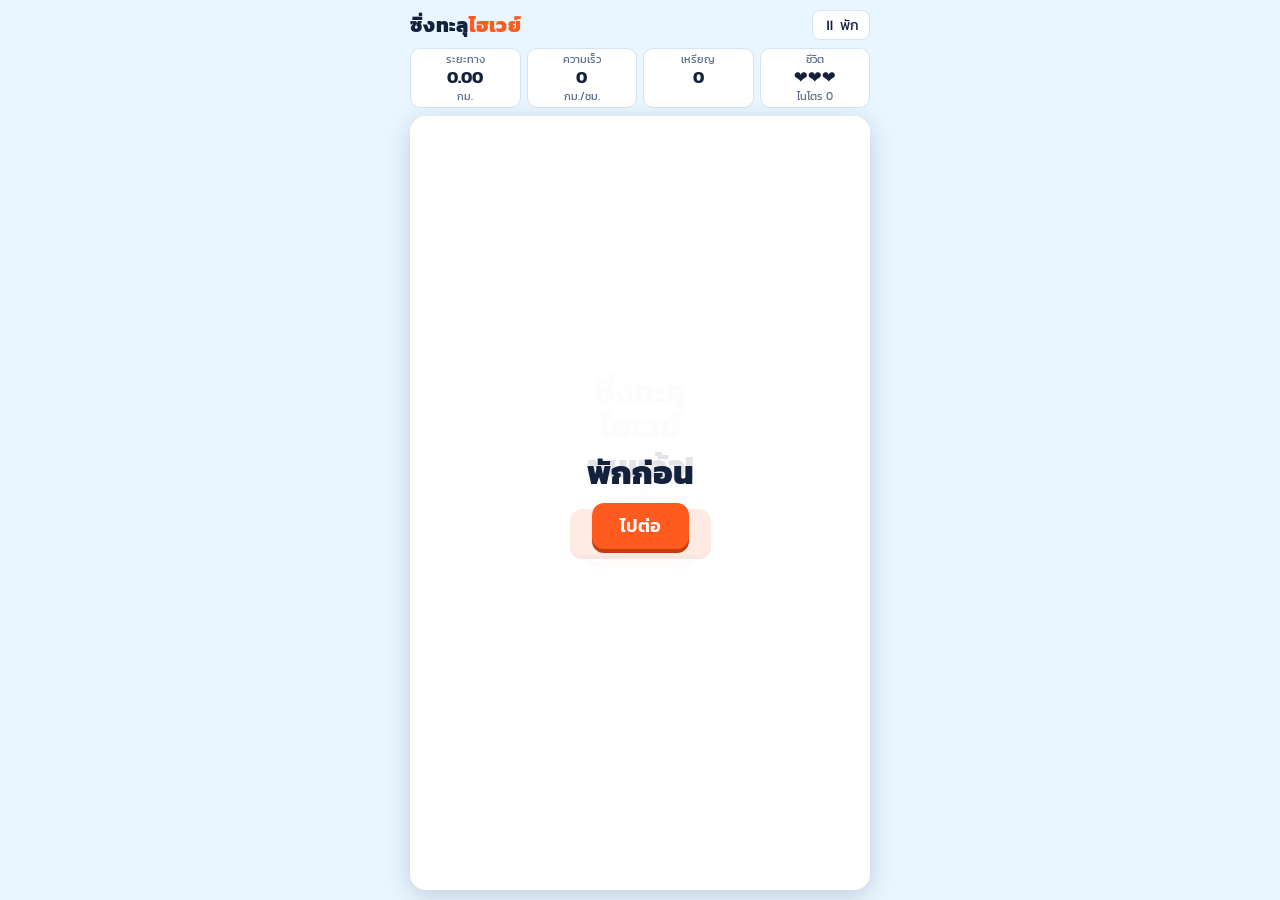
==== racing.html @ a8baa56e "Add racing game" ====
<!doctype html>
<html lang="th">
<head>
<meta charset="utf-8">
<meta name="viewport" content="width=device-width, initial-scale=1, maximum-scale=1, user-scalable=no, viewport-fit=cover">
<title>ซิ่งทะลุไฮเวย์</title>
<link rel="preconnect" href="https://fonts.googleapis.com">
<link rel="stylesheet" href="https://fonts.googleapis.com/css2?family=Kanit:wght@400;600;800&display=swap">
<style>
:root{
  --sky:#e9f6ff; --ink:#14213d; --muted:#5a6b85; --accent:#ff5a1f; --gold:#ffc300; --panel:#ffffff; --line:#d6e4f0;
  --font:"Kanit","Leelawadee UI",Tahoma,system-ui,sans-serif;
}
*{box-sizing:border-box}
html,body{margin:0;height:100%;background:var(--sky);color:var(--ink);font-family:var(--font);overscroll-behavior:none}
body{display:flex;flex-direction:column;align-items:center;
  padding:max(10px,env(safe-area-inset-top,0px)) max(12px,env(safe-area-inset-right,0px)) max(10px,env(safe-area-inset-bottom,0px)) max(12px,env(safe-area-inset-left,0px));gap:8px}
header{width:100%;max-width:460px;display:flex;align-items:center;justify-content:space-between;gap:8px}
h1{margin:0;font-size:1.25rem;font-weight:800;letter-spacing:.3px}
h1 span{color:var(--accent)}
.hud{width:100%;max-width:460px;display:grid;grid-template-columns:repeat(4,1fr);gap:6px}
.hud div{background:var(--panel);border:1px solid var(--line);border-radius:10px;padding:4px 8px;text-align:center;font-variant-numeric:tabular-nums}
.hud small{display:block;font-size:.7rem;color:var(--muted);line-height:1.1}
.hud b{font-size:1.05rem}
.stage{position:relative;width:100%;max-width:460px;flex:1;min-height:0;border-radius:16px;overflow:hidden;box-shadow:0 6px 24px rgba(20,33,61,.18);touch-action:none}
canvas{display:block;width:100%;height:100%}
.overlay{position:absolute;inset:0;display:flex;flex-direction:column;align-items:center;justify-content:center;gap:12px;text-align:center;padding:20px;background:rgba(255,255,255,.88)}
.overlay h2{margin:0;font-size:2rem;font-weight:800;line-height:1.1}
.overlay p{margin:0;color:var(--muted);max-width:300px}
.btn{font:inherit;font-weight:600;font-size:1.1rem;border:0;border-radius:12px;padding:10px 28px;background:var(--accent);color:#fff;cursor:pointer;box-shadow:0 4px 0 #c43d0c}
.btn:active{transform:translateY(3px);box-shadow:0 1px 0 #c43d0c}
.btn:focus-visible{outline:3px solid var(--ink);outline-offset:3px}
.small-btn{font:inherit;font-size:.85rem;border:1px solid var(--line);background:var(--panel);color:var(--ink);border-radius:8px;padding:4px 10px;cursor:pointer}
.keys{font-size:.85rem;color:var(--muted);line-height:1.6}
kbd{background:#fff;border:1px solid var(--line);border-bottom-width:2px;border-radius:5px;padding:0 6px;font-family:inherit}
.pads{width:100%;max-width:460px;display:grid;grid-template-columns:1fr 1fr 1fr;gap:8px}
.pad{font:inherit;font-size:1.4rem;font-weight:800;height:58px;border-radius:14px;border:1px solid var(--line);background:var(--panel);color:var(--ink);touch-action:none;user-select:none;-webkit-user-select:none}
.pad.nitro{background:#fff4cc;border-color:#f3cf5a}
.pad.on{background:var(--ink);color:#fff}
@media (hover:hover) and (pointer:fine){.pads{display:none}}
</style>
</head>
<body>
<header>
  <h1>ซิ่งทะลุ<span>ไฮเวย์</span></h1>
  <button class="small-btn" id="pauseBtn" aria-label="หยุดชั่วคราว">⏸ พัก</button>
</header>

<div class="hud" aria-live="polite">
  <div><small>ระยะทาง</small><b id="hDist">0.00</b><small>กม.</small></div>
  <div><small>ความเร็ว</small><b id="hSpeed">0</b><small>กม./ชม.</small></div>
  <div><small>เหรียญ</small><b id="hCoins">0</b><small>&nbsp;</small></div>
  <div><small>ชีวิต</small><b id="hLives">❤❤❤</b><small id="hNitro">ไนโตร 0</small></div>
</div>

<div class="stage" id="stage">
  <canvas id="c"></canvas>
  <div class="overlay" id="menu">
    <h2>ซิ่งทะลุ<br>ไฮเวย์</h2>
    <p>หลบรถบนถนน เก็บเหรียญ เก็บถังไนโตรไว้เร่งแรง วิ่งให้ไกลที่สุด</p>
    <button class="btn" id="startBtn">เริ่มแข่ง</button>
    <div class="keys">
      คอม: <kbd>←</kbd><kbd>→</kbd> เลี้ยว · <kbd>↑</kbd> เร่ง · <kbd>↓</kbd> เบรก · <kbd>Space</kbd> ไนโตร · <kbd>P</kbd> พัก<br>
      มือถือ: ใช้ปุ่มด้านล่างจอ
    </div>
    <p id="bestTxt"></p>
  </div>
  <div class="overlay" id="over" hidden>
    <h2 id="overTitle">ชนแล้ว!</h2>
    <p id="overTxt"></p>
    <button class="btn" id="againBtn">แข่งอีกรอบ</button>
  </div>
  <div class="overlay" id="paused" hidden>
    <h2>พักก่อน</h2>
    <button class="btn" id="resumeBtn">ไปต่อ</button>
  </div>
</div>

<div class="pads">
  <button class="pad" data-k="left" aria-label="เลี้ยวซ้าย">◀</button>
  <button class="pad nitro" data-k="nitro" aria-label="ไนโตร">🔥</button>
  <button class="pad" data-k="right" aria-label="เลี้ยวขวา">▶</button>
</div>

<script>
(() => {
  const cv = document.getElementById('c'), ctx = cv.getContext('2d');
  const stage = document.getElementById('stage');
  const $ = id => document.getElementById(id);
  let W = 360, H = 640, DPR = 1;

  // ---------- world ----------
  const LANES = 4;
  let road = {}; // x, w, laneW
  function layout() {
    const r = stage.getBoundingClientRect();
    DPR = Math.min(2, window.devicePixelRatio || 1);
    W = Math.max(240, r.width); H = Math.max(320, r.height);
    cv.width = W * DPR; cv.height = H * DPR;
    ctx.setTransform(DPR, 0, 0, DPR, 0, 0);
    const rw = Math.min(W * 0.78, 380);
    road = { x: (W - rw) / 2, w: rw, laneW: rw / LANES };
    car.w = road.laneW * 0.56; car.h = car.w * 1.8;
    car.y = H - car.h - 24;
    if (!car.x) car.x = W / 2;
  }

  const car = { x: 0, y: 0, w: 40, h: 72, vx: 0, tilt: 0 };
  let traffic = [], items = [], sparks = [], trees = [];
  let state = 'menu', speed = 0, dist = 0, coins = 0, lives = 3, nitro = 0, boostT = 0, invT = 0, spawnT = 0, itemT = 0, scroll = 0, shake = 0, t = 0;
  const keys = { left: false, right: false, up: false, down: false, nitro: false };
  let best = 0; try { best = Number(localStorage.getItem('race-best') || 0); } catch (e) {}

  const COLORS = ['#3a86ff', '#8338ec', '#06d6a0', '#ef476f', '#ffd166', '#118ab2', '#f15bb5', '#2ec4b6'];
  const rand = (a, b) => a + Math.random() * (b - a);
  const laneX = i => road.x + road.laneW * (i + 0.5);

  function reset() {
    traffic = []; items = []; sparks = [];
    speed = 260; dist = 0; coins = 0; lives = 3; nitro = 1; boostT = 0; invT = 1.2; spawnT = 0.6; itemT = 2; shake = 0;
    car.x = W / 2; car.vx = 0;
    trees = [];
    for (let y = -40; y < H + 80; y += 70) addTree(y);
  }
  function addTree(y) {
    const side = Math.random() < 0.5 ? 0 : 1;
    const margin = road.x;
    if (margin < 18) return;
    const x = side ? rand(road.x + road.w + 10, W - 8) : rand(8, road.x - 10);
    trees.push({ x, y, r: rand(9, 16), k: Math.random() < 0.25 ? 'rock' : 'tree' });
  }

  // ---------- spawning ----------
  function difficulty() { return Math.min(1, dist / 6); } // ramps over the first 6 km
  function spawnCar() {
    const lane = Math.floor(Math.random() * LANES);
    const w = road.laneW * rand(0.5, 0.6), truck = Math.random() < 0.18;
    const h = truck ? w * 2.6 : w * 1.8;
    const y = -h - 10;
    if (traffic.some(o => o.lane === lane && o.y < h + 40)) return;
    // never block every lane at once near the top
    const busy = new Set(traffic.filter(o => o.y < 120).map(o => o.lane)); busy.add(lane);
    if (busy.size >= LANES) return;
    traffic.push({ lane, x: laneX(lane), y, w, h, truck, v: rand(90, 170) * (truck ? 0.8 : 1), color: COLORS[(Math.random() * COLORS.length) | 0], hit: false });
  }
  function spawnItem() {
    const lane = Math.floor(Math.random() * LANES);
    if (traffic.some(o => o.lane === lane && o.y < 80)) return;
    const kind = Math.random() < 0.18 ? 'nitro' : 'coin';
    if (kind === 'coin') for (let i = 0; i < 4; i++) items.push({ kind, x: laneX(lane), y: -30 - i * 46, r: 10 });
    else items.push({ kind, x: laneX(lane), y: -30, r: 14 });
  }

  // ---------- update ----------
  function update(dt) {
    t += dt;
    const d = difficulty();
    const base = 260 + d * 220;
    let target = base + (keys.up ? 120 : 0) - (keys.down ? 160 : 0);
    if (keys.nitro && nitro > 0 && boostT <= 0) { nitro--; boostT = 2.6; keys.nitro = false; burst(car.x, car.y + car.h, '#ffb703', 14); }
    keys.nitro = false;
    if (boostT > 0) { boostT -= dt; target += 280; }
    speed += (target - speed) * Math.min(1, dt * 2.2);

    // steering: smooth, with a little drift
    const steer = (keys.right ? 1 : 0) - (keys.left ? 1 : 0);
    car.vx += steer * 2200 * dt; car.vx *= Math.pow(0.0009, dt);
    car.x += car.vx * dt;
    const minX = road.x + car.w / 2 + 2, maxX = road.x + road.w - car.w / 2 - 2;
    if (car.x < minX) { car.x = minX; car.vx = 0; }
    if (car.x > maxX) { car.x = maxX; car.vx = 0; }
    car.tilt = car.vx / 1600;

    const dy = speed * dt;
    scroll = (scroll + dy) % 80;
    dist += speed * dt / 3600 * 0.9; // 'km' tuned for feel
    invT = Math.max(0, invT - dt); shake = Math.max(0, shake - dt * 30);

    // scenery
    trees.forEach(tr => tr.y += dy);
    trees = trees.filter(tr => tr.y < H + 40);
    if (!trees.length || trees[trees.length - 1].y > 30) addTree(-30);

    // traffic
    spawnT -= dt;
    if (spawnT <= 0) { spawnCar(); spawnT = rand(0.45, 1.0) * (1.25 - d * 0.6) * (300 / Math.max(200, speed)); }
    traffic.forEach(o => { o.y += (speed - o.v) * dt; });
    traffic = traffic.filter(o => o.y < H + 200 && o.y > -900);

    // items
    itemT -= dt;
    if (itemT <= 0) { spawnItem(); itemT = rand(1.4, 2.8); }
    items.forEach(it => it.y += dy);
    items = items.filter(it => !it.taken && it.y < H + 40);

    // collisions
    const cx = car.x - car.w / 2 + 3, cy = car.y + 4, cw = car.w - 6, ch = car.h - 8;
    for (const o of traffic) {
      if (o.hit) continue;
      const ox = o.x - o.w / 2, oy = o.y;
      if (cx < ox + o.w && cx + cw > ox && cy < oy + o.h && cy + ch > oy) {
        if (boostT > 0) { o.hit = true; o.y -= 40; burst(o.x, o.y + o.h / 2, o.color, 18); coins += 2; continue; }
        if (invT > 0) continue;
        lives--; invT = 1.8; shake = 10; speed *= 0.45; o.hit = true;
        burst(car.x, car.y, '#ff5a1f', 24);
        if (lives <= 0) return gameOver();
      }
    }
    for (const it of items) {
      if (Math.abs(it.x - car.x) < car.w / 2 + it.r && it.y > car.y - it.r && it.y < car.y + car.h + it.r) {
        it.taken = true;
        if (it.kind === 'coin') { coins++; burst(it.x, it.y, '#ffc300', 6); }
        else { nitro = Math.min(3, nitro + 1); burst(it.x, it.y, '#3a86ff', 10); }
      }
    }
    sparks.forEach(s => { s.x += s.vx * dt; s.y += s.vy * dt + dy * 0.6; s.life -= dt; });
    sparks = sparks.filter(s => s.life > 0);

    if (boostT > 0 && Math.random() < 0.8) sparks.push({ x: car.x + rand(-car.w / 4, car.w / 4), y: car.y + car.h, vx: rand(-30, 30), vy: rand(80, 160), life: 0.35, c: Math.random() < 0.5 ? '#ffb703' : '#fb5607', r: rand(2, 4) });
  }
  function burst(x, y, c, n) { for (let i = 0; i < n; i++) sparks.push({ x, y, vx: rand(-160, 160), vy: rand(-160, 120), life: rand(0.3, 0.7), c, r: rand(2, 4) }); }

  // ---------- draw ----------
  function rr(x, y, w, h, r) { ctx.beginPath(); ctx.moveTo(x + r, y); ctx.arcTo(x + w, y, x + w, y + h, r); ctx.arcTo(x + w, y + h, x, y + h, r); ctx.arcTo(x, y + h, x, y, r); ctx.arcTo(x, y, x + w, y, r); ctx.closePath(); }
  function drawCar(x, y, w, h, color, opts = {}) {
    ctx.save();
    ctx.translate(x, y + h / 2);
    if (opts.tilt) ctx.rotate(opts.tilt);
    ctx.translate(0, -h / 2);
    // shadow
    ctx.fillStyle = 'rgba(0,0,0,.18)'; rr(-w / 2 + 3, 5, w, h, w * 0.25); ctx.fill();
    // wheels
    ctx.fillStyle = '#1b1b1b';
    const ww = w * 0.16, wh = h * 0.18;
    [[-w / 2 - ww * 0.3, h * 0.14], [w / 2 - ww * 0.7, h * 0.14], [-w / 2 - ww * 0.3, h * 0.68], [w / 2 - ww * 0.7, h * 0.68]].forEach(([wx, wy]) => { rr(wx, wy, ww, wh, 3); ctx.fill(); });
    // body
    ctx.fillStyle = color; rr(-w / 2, 0, w, h, w * 0.28); ctx.fill();
    // stripe
    if (opts.stripe) { ctx.fillStyle = 'rgba(255,255,255,.9)'; ctx.fillRect(-w * 0.08, 2, w * 0.16, h - 4); }
    // glass
    ctx.fillStyle = 'rgba(20,33,61,.75)';
    if (opts.truck) { rr(-w * 0.38, h * 0.04, w * 0.76, h * 0.16, 4); ctx.fill(); ctx.fillStyle = 'rgba(255,255,255,.35)'; ctx.fillRect(-w * 0.44, h * 0.26, w * 0.88, h * 0.7); }
    else { rr(-w * 0.36, h * 0.22, w * 0.72, h * 0.2, 5); ctx.fill(); rr(-w * 0.32, h * 0.66, w * 0.64, h * 0.13, 4); ctx.fill(); }
    // lights
    ctx.fillStyle = opts.player ? '#fff6b0' : '#ff4d4d';
    const ly = opts.player ? 2 : h - 6;
    rr(-w * 0.42, ly, w * 0.22, 4, 2); ctx.fill(); rr(w * 0.2, ly, w * 0.22, 4, 2); ctx.fill();
    ctx.restore();
  }
  function draw() {
    ctx.save();
    if (shake > 0) ctx.translate(rand(-shake, shake), rand(-shake, shake));
    // grass
    const g = ctx.createLinearGradient(0, 0, 0, H); g.addColorStop(0, '#8fdc6a'); g.addColorStop(1, '#6cc74c');
    ctx.fillStyle = g; ctx.fillRect(-20, -20, W + 40, H + 40);
    // grass stripes
    ctx.fillStyle = 'rgba(255,255,255,.08)';
    for (let y = -80 + scroll; y < H; y += 80) ctx.fillRect(0, y, W, 40);
    // scenery
    for (const tr of trees) {
      if (tr.k === 'rock') { ctx.fillStyle = '#9aa5b1'; ctx.beginPath(); ctx.ellipse(tr.x, tr.y, tr.r * 0.9, tr.r * 0.6, 0, 0, 7); ctx.fill(); }
      else {
        ctx.fillStyle = 'rgba(0,0,0,.15)'; ctx.beginPath(); ctx.arc(tr.x + 4, tr.y + 4, tr.r, 0, 7); ctx.fill();
        ctx.fillStyle = '#2d9a4b'; ctx.beginPath(); ctx.arc(tr.x, tr.y, tr.r, 0, 7); ctx.fill();
        ctx.fillStyle = '#4cc36a'; ctx.beginPath(); ctx.arc(tr.x - tr.r * 0.3, tr.y - tr.r * 0.3, tr.r * 0.55, 0, 7); ctx.fill();
      }
    }
    // road + curbs
    ctx.fillStyle = '#4a5260'; ctx.fillRect(road.x, -20, road.w, H + 40);
    for (let y = -40 + (scroll % 40); y < H; y += 40) {
      ctx.fillStyle = ((y - scroll) / 40 | 0) % 2 ? '#ffffff' : '#ff3b30';
      ctx.fillRect(road.x - 8, y, 8, 20); ctx.fillRect(road.x + road.w, y, 8, 20);
      ctx.fillStyle = ((y - scroll) / 40 | 0) % 2 ? '#ff3b30' : '#ffffff';
      ctx.fillRect(road.x - 8, y + 20, 8, 20); ctx.fillRect(road.x + road.w, y + 20, 8, 20);
    }
    // lane marks
    ctx.fillStyle = 'rgba(255,255,255,.85)';
    for (let i = 1; i < LANES; i++) {
      const x = road.x + road.laneW * i - 2;
      for (let y = -80 + scroll; y < H; y += 80) ctx.fillRect(x, y, 4, 40);
    }
    // items
    for (const it of items) {
      if (it.kind === 'coin') {
        const sq = Math.abs(Math.sin(t * 5 + it.y * 0.02));
        ctx.fillStyle = '#e09f00'; ctx.beginPath(); ctx.ellipse(it.x, it.y, it.r * Math.max(0.25, sq), it.r, 0, 0, 7); ctx.fill();
        ctx.fillStyle = '#ffd60a'; ctx.beginPath(); ctx.ellipse(it.x, it.y, it.r * Math.max(0.2, sq) * 0.75, it.r * 0.75, 0, 0, 7); ctx.fill();
      } else {
        ctx.fillStyle = '#3a86ff'; rr(it.x - 11, it.y - 15, 22, 30, 6); ctx.fill();
        ctx.fillStyle = '#fff'; ctx.font = '700 15px Kanit, sans-serif'; ctx.textAlign = 'center'; ctx.textBaseline = 'middle'; ctx.fillText('N', it.x, it.y + 1);
      }
    }
    // traffic
    for (const o of traffic) { ctx.globalAlpha = o.hit ? 0.45 : 1; drawCar(o.x, o.y, o.w, o.h, o.color, { truck: o.truck }); }
    ctx.globalAlpha = 1;
    // sparks
    for (const s of sparks) { ctx.globalAlpha = Math.max(0, s.life * 2); ctx.fillStyle = s.c; ctx.beginPath(); ctx.arc(s.x, s.y, s.r, 0, 7); ctx.fill(); }
    ctx.globalAlpha = 1;
    // player
    if (state !== 'menu') {
      const blink = invT > 0 && Math.floor(t * 12) % 2 === 0;
      if (!blink) {
        if (boostT > 0) { ctx.fillStyle = 'rgba(255,183,3,.35)'; ctx.beginPath(); ctx.ellipse(car.x, car.y + car.h / 2, car.w, car.h * 0.75, 0, 0, 7); ctx.fill(); }
        drawCar(car.x, car.y, car.w, car.h, '#ff5a1f', { player: true, stripe: true, tilt: car.tilt });
      }
    }
    // speed lines while boosting
    if (boostT > 0) {
      ctx.strokeStyle = 'rgba(255,255,255,.55)'; ctx.lineWidth = 2;
      for (let i = 0; i < 10; i++) { const x = rand(0, W), y = rand(0, H); ctx.beginPath(); ctx.moveTo(x, y); ctx.lineTo(x, y + rand(30, 70)); ctx.stroke(); }
    }
    ctx.restore();
  }

  // ---------- hud ----------
  function hud() {
    $('hDist').textContent = dist.toFixed(2);
    $('hSpeed').textContent = Math.round(speed * 0.45);
    $('hCoins').textContent = coins;
    $('hLives').textContent = '❤'.repeat(Math.max(0, lives)) + '♡'.repeat(Math.max(0, 3 - lives));
    $('hNitro').textContent = 'ไนโตร ' + nitro;
  }
  function score() { return Math.round(dist * 100 + coins * 10); }

  // ---------- states ----------
  function start() {
    reset(); state = 'play';
    $('menu').hidden = true; $('over').hidden = true; $('paused').hidden = true;
  }
  function gameOver() {
    state = 'over';
    const s = score(), isBest = s > best;
    if (isBest) { best = s; try { localStorage.setItem('race-best', String(best)); } catch (e) {} }
    $('overTitle').textContent = isBest ? 'สถิติใหม่!' : 'ชนแล้ว!';
    $('overTxt').textContent = `วิ่งได้ ${dist.toFixed(2)} กม. · เก็บเหรียญ ${coins} · คะแนน ${s.toLocaleString('th-TH')} (สถิติ ${best.toLocaleString('th-TH')})`;
    $('over').hidden = false; $('againBtn').focus();
  }
  function togglePause() {
    if (state === 'play') { state = 'pause'; $('paused').hidden = false; $('resumeBtn').focus(); }
    else if (state === 'pause') { state = 'play'; $('paused').hidden = true; }
  }
  $('startBtn').onclick = start; $('againBtn').onclick = start;
  $('resumeBtn').onclick = togglePause; $('pauseBtn').onclick = togglePause;
  if (best) $('bestTxt').textContent = 'สถิติของคุณ: ' + best.toLocaleString('th-TH') + ' คะแนน';
  document.addEventListener('visibilitychange', () => { if (document.hidden && state === 'play') togglePause(); });

  // ---------- input ----------
  const map = { ArrowLeft: 'left', a: 'left', A: 'left', ArrowRight: 'right', d: 'right', D: 'right', ArrowUp: 'up', w: 'up', W: 'up', ArrowDown: 'down', s: 'down', S: 'down', ' ': 'nitro' };
  addEventListener('keydown', e => {
    if (e.key === 'p' || e.key === 'P' || e.key === 'Escape') { togglePause(); return; }
    if ((e.key === 'Enter' || e.key === ' ') && (state === 'menu' || state === 'over')) { e.preventDefault(); start(); return; }
    const k = map[e.key]; if (k) { e.preventDefault(); keys[k] = true; }
  });
  addEventListener('keyup', e => { const k = map[e.key]; if (k && k !== 'nitro') keys[k] = false; });
  document.querySelectorAll('.pad').forEach(b => {
    const k = b.dataset.k;
    const on = e => { e.preventDefault(); keys[k] = true; b.classList.add('on'); if (state === 'menu' || state === 'over') start(); };
    const off = e => { e.preventDefault(); if (k !== 'nitro') keys[k] = false; b.classList.remove('on'); };
    b.addEventListener('pointerdown', on); b.addEventListener('pointerup', off); b.addEventListener('pointerleave', off); b.addEventListener('pointercancel', off);
  });
  // touch the road: left half / right half steers
  stage.addEventListener('pointerdown', e => { if (state !== 'play' || e.target !== cv) return; const r = cv.getBoundingClientRect(); keys[(e.clientX - r.left) < r.width / 2 ? 'left' : 'right'] = true; });
  const release = () => { keys.left = keys.right = false; };
  stage.addEventListener('pointerup', release); stage.addEventListener('pointercancel', release); stage.addEventListener('pointerleave', release);

  // ---------- loop ----------
  let last = performance.now();
  function frame(now) {
    const dt = Math.min(0.033, (now - last) / 1000); last = now;
    if (state === 'play') update(dt);
    else if (state === 'menu') { scroll = (scroll + 160 * dt) % 80; trees.forEach(tr => tr.y += 160 * dt); trees = trees.filter(tr => tr.y < H + 40); if (!trees.length || trees[trees.length - 1].y > 30) addTree(-30); t += dt; }
    draw(); hud();
    requestAnimationFrame(frame);
  }
  addEventListener('resize', layout);
  layout();
  for (let y = -40; y < H + 80; y += 70) addTree(y);
  requestAnimationFrame(frame);
})();
</script>
</body>
</html>
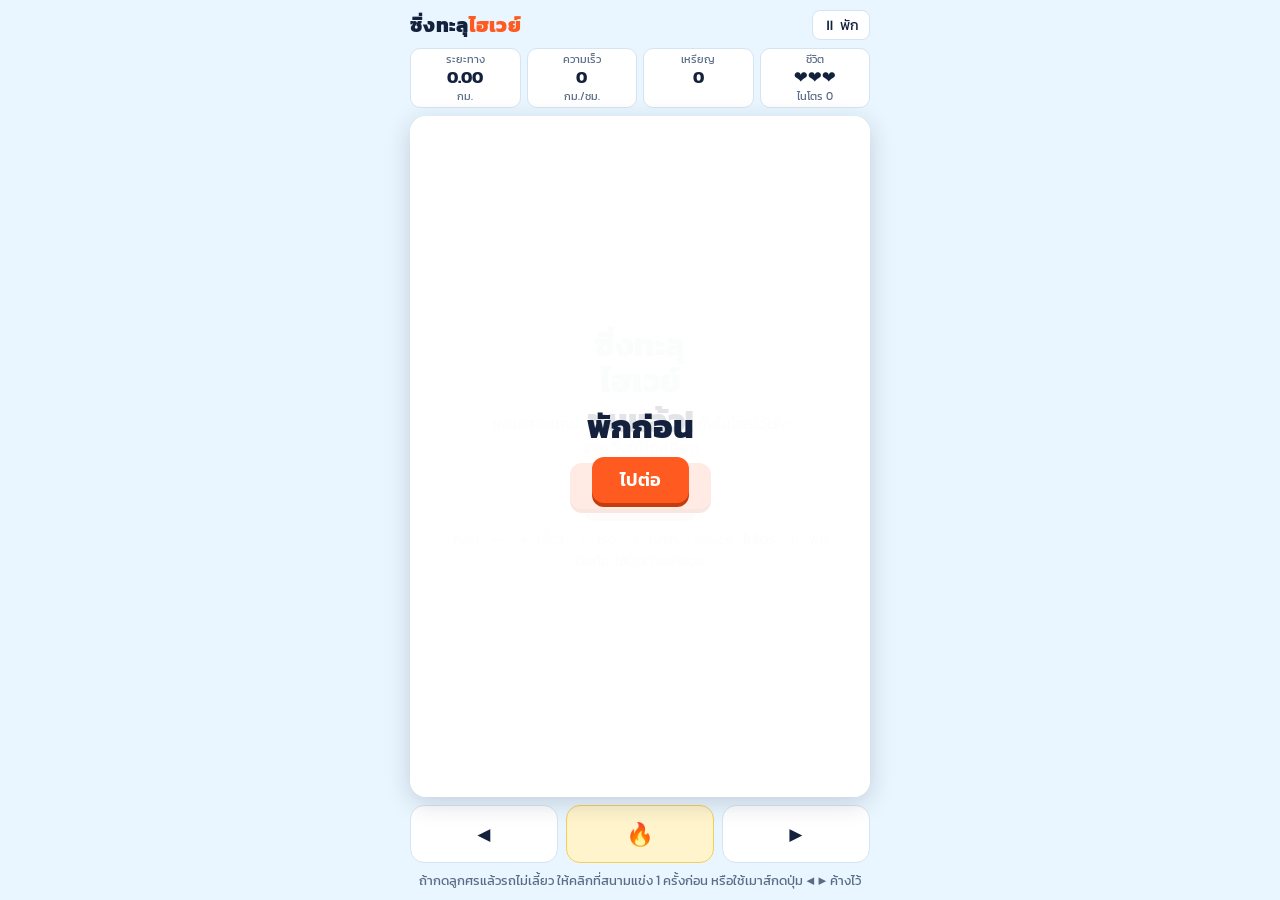
==== commit 1cd2005d: "Racing: fix arrow-key steering" ====
--- a/racing.html
+++ b/racing.html
@@ -37,7 +37,9 @@
 .pad{font:inherit;font-size:1.4rem;font-weight:800;height:58px;border-radius:14px;border:1px solid var(--line);background:var(--panel);color:var(--ink);touch-action:none;user-select:none;-webkit-user-select:none}
 .pad.nitro{background:#fff4cc;border-color:#f3cf5a}
 .pad.on{background:var(--ink);color:#fff}
-@media (hover:hover) and (pointer:fine){.pads{display:none}}
+.stage:focus{outline:none}
+.pad{cursor:pointer}
+.tip{width:100%;max-width:460px;margin:0;text-align:center;font-size:.8rem;color:var(--muted)}
 </style>
 </head>
 <body>
@@ -53,7 +55,7 @@
   <div><small>ชีวิต</small><b id="hLives">❤❤❤</b><small id="hNitro">ไนโตร 0</small></div>
 </div>
 
-<div class="stage" id="stage">
+<div class="stage" id="stage" tabindex="0" aria-label="สนามแข่ง">
   <canvas id="c"></canvas>
   <div class="overlay" id="menu">
     <h2>ซิ่งทะลุ<br>ไฮเวย์</h2>
@@ -81,6 +83,7 @@
   <button class="pad nitro" data-k="nitro" aria-label="ไนโตร">🔥</button>
   <button class="pad" data-k="right" aria-label="เลี้ยวขวา">▶</button>
 </div>
+<p class="tip">ถ้ากดลูกศรแล้วรถไม่เลี้ยว ให้คลิกที่สนามแข่ง 1 ครั้งก่อน หรือใช้เมาส์กดปุ่ม ◀ ▶ ค้างไว้</p>
 
 <script>
 (() => {
@@ -326,6 +329,9 @@
   function start() {
     reset(); state = 'play';
     $('menu').hidden = true; $('over').hidden = true; $('paused').hidden = true;
+    // move keyboard focus off the hidden button onto the game, so arrow keys go to the game
+    if (document.activeElement && document.activeElement.blur) document.activeElement.blur();
+    stage.focus({ preventScroll: true });
   }
   function gameOver() {
     state = 'over';
@@ -337,7 +343,7 @@
   }
   function togglePause() {
     if (state === 'play') { state = 'pause'; $('paused').hidden = false; $('resumeBtn').focus(); }
-    else if (state === 'pause') { state = 'play'; $('paused').hidden = true; }
+    else if (state === 'pause') { state = 'play'; $('paused').hidden = true; if (document.activeElement && document.activeElement.blur) document.activeElement.blur(); stage.focus({ preventScroll: true }); }
   }
   $('startBtn').onclick = start; $('againBtn').onclick = start;
   $('resumeBtn').onclick = togglePause; $('pauseBtn').onclick = togglePause;
@@ -345,13 +351,25 @@
   document.addEventListener('visibilitychange', () => { if (document.hidden && state === 'play') togglePause(); });
 
   // ---------- input ----------
-  const map = { ArrowLeft: 'left', a: 'left', A: 'left', ArrowRight: 'right', d: 'right', D: 'right', ArrowUp: 'up', w: 'up', W: 'up', ArrowDown: 'down', s: 'down', S: 'down', ' ': 'nitro' };
-  addEventListener('keydown', e => {
-    if (e.key === 'p' || e.key === 'P' || e.key === 'Escape') { togglePause(); return; }
-    if ((e.key === 'Enter' || e.key === ' ') && (state === 'menu' || state === 'over')) { e.preventDefault(); start(); return; }
-    const k = map[e.key]; if (k) { e.preventDefault(); keys[k] = true; }
-  });
-  addEventListener('keyup', e => { const k = map[e.key]; if (k && k !== 'nitro') keys[k] = false; });
+  // e.code = physical key, so WASD also works with the Thai keyboard layout
+  const map = { ArrowLeft: 'left', KeyA: 'left', ArrowRight: 'right', KeyD: 'right', ArrowUp: 'up', KeyW: 'up', ArrowDown: 'down', KeyS: 'down', Space: 'nitro',
+                Left: 'left', Right: 'right', Up: 'up', Down: 'down' };
+  const keyOf = e => map[e.code] || map[e.key] || (e.key === ' ' ? 'nitro' : null);
+  function onKeyDown(e) {
+    if (e.code === 'KeyP' || e.key === 'p' || e.key === 'P' || e.key === 'Escape') { togglePause(); return; }
+    if ((e.key === 'Enter' || e.code === 'Space') && (state === 'menu' || state === 'over')) { e.preventDefault(); start(); return; }
+    const k = keyOf(e); if (!k) return;
+    e.preventDefault(); e.stopPropagation();
+    if (state === 'pause' && k !== 'nitro') togglePause();
+    // a quick tap still moves the car noticeably
+    if (!keys[k] && state === 'play') { if (k === 'left') car.vx -= 260; if (k === 'right') car.vx += 260; }
+    keys[k] = true; pad(k, true);
+  }
+  function onKeyUp(e) { const k = keyOf(e); if (!k) return; pad(k, false); if (k !== 'nitro') keys[k] = false; }
+  window.addEventListener('keydown', onKeyDown, true);
+  window.addEventListener('keyup', onKeyUp, true);
+  window.addEventListener('blur', () => { keys.left = keys.right = keys.up = keys.down = false; });
+  function pad(k, on) { const b = document.querySelector('.pad[data-k="' + k + '"]'); if (b) b.classList.toggle('on', on); }
   document.querySelectorAll('.pad').forEach(b => {
     const k = b.dataset.k;
     const on = e => { e.preventDefault(); keys[k] = true; b.classList.add('on'); if (state === 'menu' || state === 'over') start(); };
